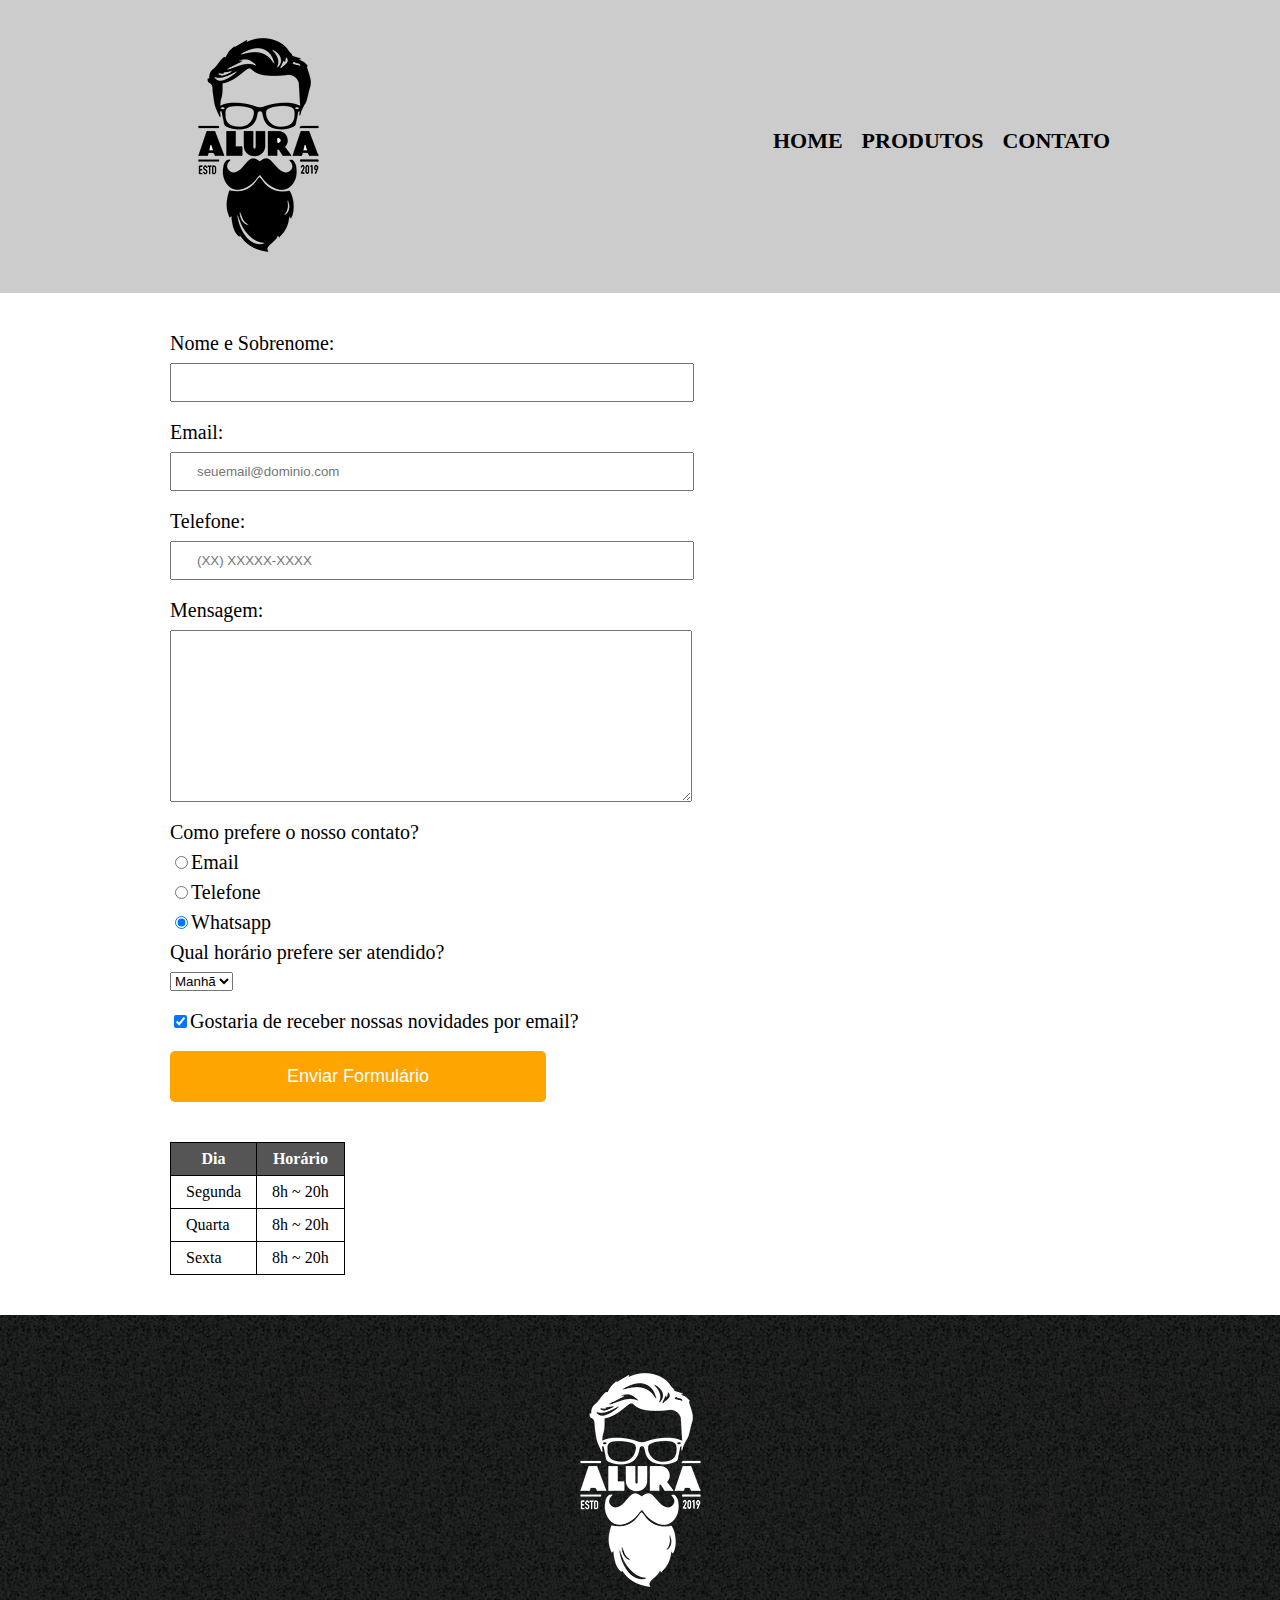
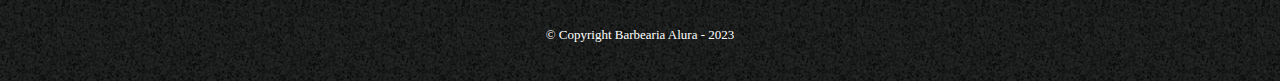
==== contato.html @ e34a1e14 "finalizando parte 3" ====
<!DOCTYPE html>
<html lang="en">
  <head>
    <meta charset="UTF-8">
    <title>Contato - Barbearia Alura</title>
    <link rel="stylesheet" href="reset.css">
    <link rel="stylesheet" href="style.css">
  </head>
  <body>
    <header>
      <div class="caixa">
        <h1><img src="imagens/logo.png" alt="Logo da Barbearia Alura"></h1>
        <nav>
        <ul>
          <li><a href="index.html">Home</a></li>
          <li><a href="produtos.html">Produtos</a></li>
          <li><a href="contato.html">Contato</a></li>
        </ul>
        </nav>
      </div>
    </header>

    <main>
      <form>
        <label for="nomesobrenome">Nome e Sobrenome:</label>
        <input type="text" id="nomesobrenome" class="input-padrao" required>

        <label for="email">Email:</label>
        <input type="email" id="email" class="input-padrao" required placeholder="seuemail@dominio.com">

        <label for="telefone">Telefone:</label>
        <input type="tel" id="telefone" class="input-padrao" required
        placeholder="(XX) XXXXX-XXXX">

        <label for="mensagem">Mensagem:</label>
        <textarea name="" id="mensagem" cols="70" rows="10" class="input-padrao" required></textarea>

      <fieldset>
        <legend>Como prefere o nosso contato?</legend>
        <label for="radio-email"><input type="radio" name="contato" value="email" id="radio-email">Email</label>
        
        <label for="radio-telefone"><input type="radio" name="contato" value="telefone" id="radio-telefone">Telefone</label>
        
        <label for="radio-whatsapp"><input type="radio" name="contato" value="whatsapp" id="radio-whatsapp" checked>Whatsapp</label>
      </fieldset>
    
      <fieldset>
      <legend>Qual horário prefere ser atendido?</legend>
      <select name="" id="">
        <option value="">Manhã</option>
        <option value="">Tarde</option>
        <option value="">Noite</option>
      </select>
      </fieldset>

      <label class="checkbox"><input type="checkbox" checked>Gostaria de receber nossas novidades por email?</label>

      <input type="submit" value="Enviar Formulário" class="enviar">
      </form>

      <table>
        <thead>
          <tr>
            <th>Dia</th>
            <th>Horário</th>
          </tr>
      </thead>
      <tbody>
          <tr>
            <td>Segunda</td>
            <td>8h ~ 20h</td>
          </tr>
          <tr>
            <td>Quarta</td>
            <td>8h ~ 20h</td>
          </tr>
          <tr>
            <td>Sexta</td>
            <td>8h ~ 20h</td>
          </tr>
      </tbody>
      </table>
    </main>

    <footer>
      <img src="imagens/logo-branco.png" alt="Logo da Barbearia Alura">
      <p class="copyright">&copy; Copyright Barbearia Alura - 2023</p>
    </footer>
  </body>
</html>
---- style.css ----
header{
  background: #CCCCCC;
  padding: 20px 0;
}

.caixa{
  position: relative;
  width: 940px;
  margin: 0 auto;
}

nav{
  position: absolute;
  top: 110px;
  right: 0;
}

nav li{
  display: inline;
  margin: 0 0 0 15px;
}

nav a{
  text-transform: uppercase;
  color: #000000;
  font-weight: bold;
  font-size: 22px;
  text-decoration: none;
}

nav a:hover{
  color: #C7C819;
  text-decoration: underline;
}

.produtos{
  width: 940px;
  margin: 0 auto;
  padding: 50px 0;
}

.produtos li{
  display: inline-block;
  text-align: center;
  width: 30%;
  vertical-align: top;
  margin: 0 1.5%;
  padding: 30px 20px;
  box-sizing: border-box;
  border: 2px solid #000000;
  border-radius: 10px;
}

.produtos li:hover{
  color: #C7C819;

}

.produtos li:active{
  border-color: #088C19;
}

.produtos li:hover h2{
  font-size: 34px;
}

.produtos h2{
  font-size: 30px;
  font-weight: bold;
}

.produto-descricao{
  font-size: 18px;
}

.produto-preco{
  font-size: 22px;
  font-weight: bold;
  margin-top: 10px;
}

footer{
  text-align: center;
  background: url("imagens/bg.jpg");
  padding: 40px 0;
}

.copyright{
  color: #FFFFFF;
  font-size: 13px;
  margin: 20px 0 0;
}

main{
  width: 940px;
  margin: 0 auto;
}

form{
  margin: 40px 0;
}

form label, form legend{
  display:block;
  font-size: 20px;
  margin: 0 0 10px;
}

.input-padrao{
  display:block;
  margin: 0 0 20px;
  padding: 10px 25px;
  width: 50%;
}

.checkbox{
  margin: 20px 0;
}

.enviar{
  width: 40%;
  padding: 15px 0;
  background: orange;
  color: white;
  font-size: 18px;
  border: none;
  border-radius: 5px;
  transition: 1s all;
  cursor: pointer;
}

.enviar:hover{
  background: darkorange;
  transform: scale(1.2);
}

table{
  margin: 2px 0 40px;
}

thead{
  background: #555555;
  color: white;
  font-weight: bold;
}

td, th{
  border: 1px solid #000000;
  padding: 8px 15px;
}
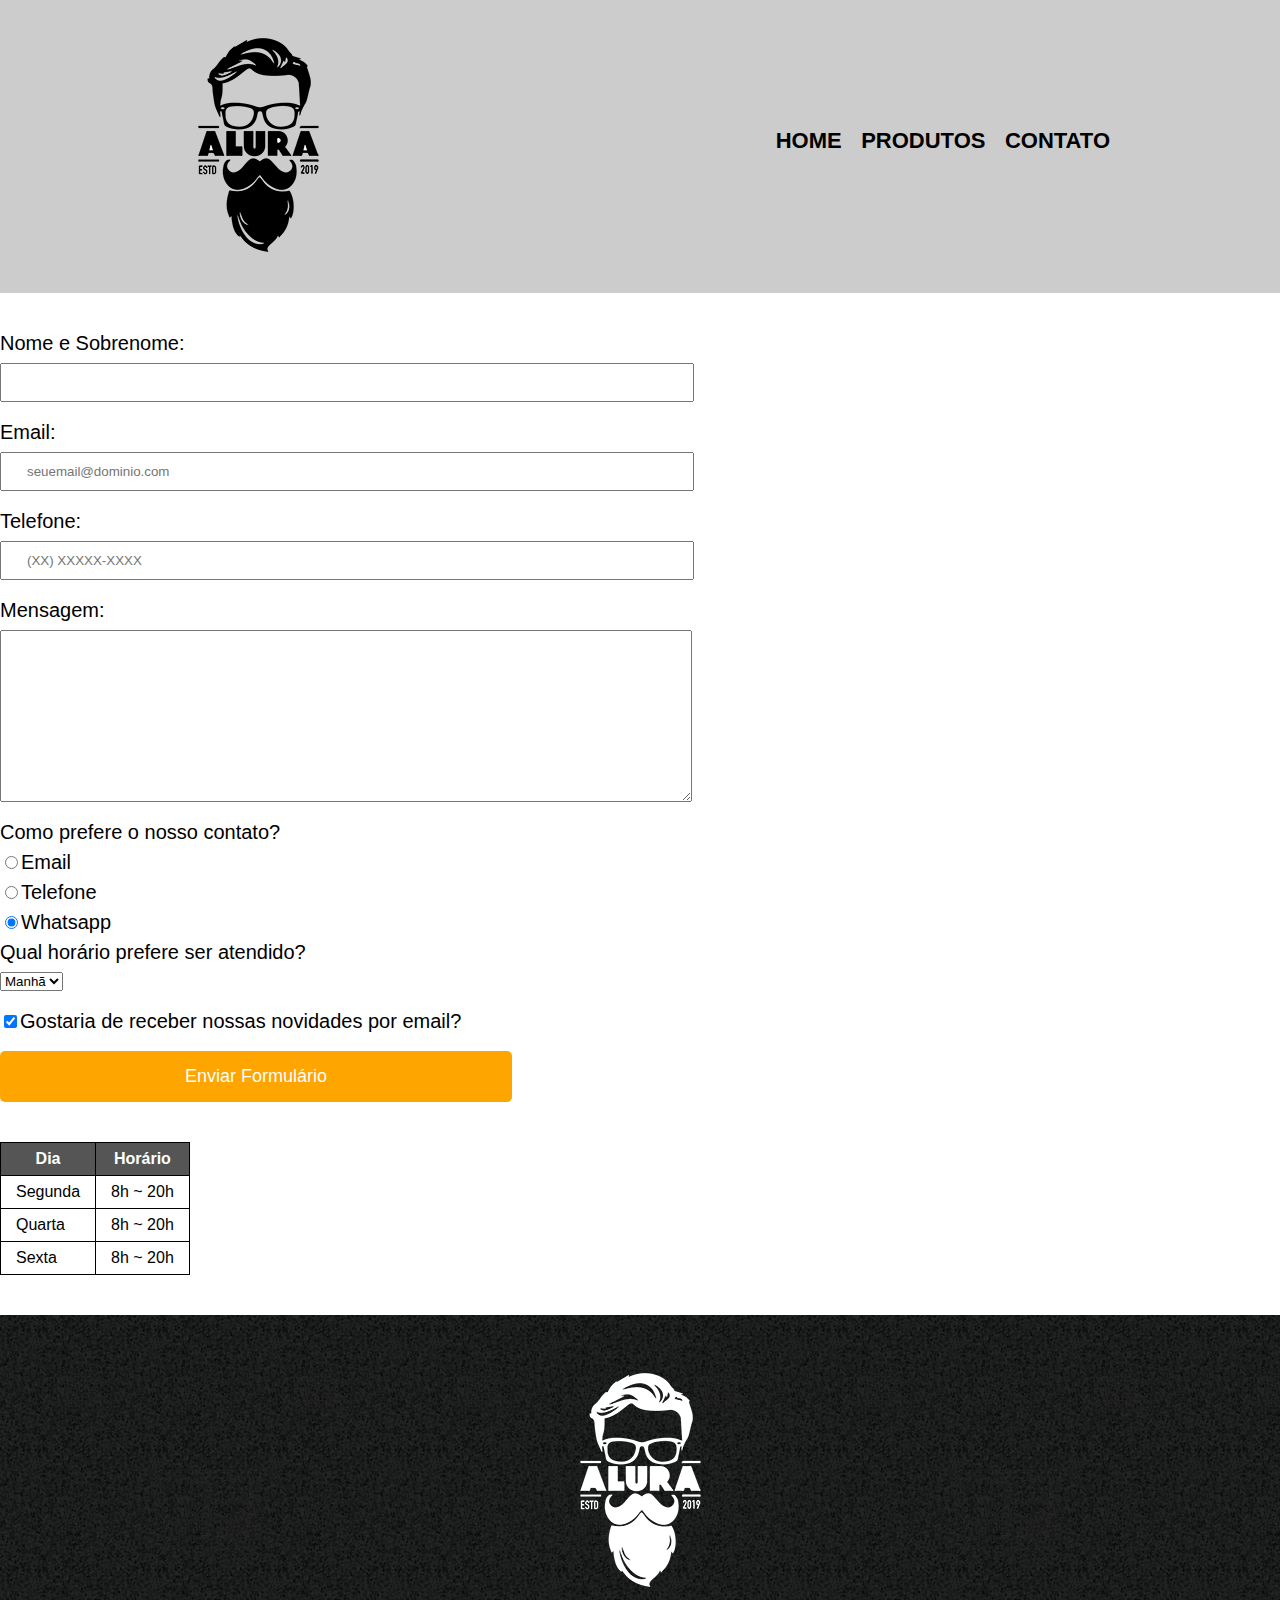
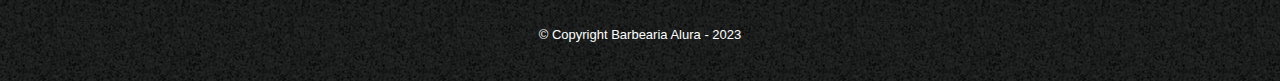
==== commit 181a91bb: "Páginas restantes adaptadas para o mobile" ====
--- a/contato.html
+++ b/contato.html
@@ -2,10 +2,12 @@
 <html lang="en">
   <head>
     <meta charset="UTF-8">
+    <meta name="viewport" content="width=device-width, initial-scale=1.0">
     <title>Contato - Barbearia Alura</title>
     <link rel="stylesheet" href="reset.css">
     <link rel="stylesheet" href="style.css">
   </head>
+  
   <body>
     <header>
       <div class="caixa">
--- a/style.css
+++ b/style.css
@@ -1,3 +1,7 @@
+body{
+  font-family: 'Montserrat', sans-serif;
+}
+
 header{
   background: #CCCCCC;
   padding: 20px 0;
@@ -92,8 +96,7 @@
 }
 
 main{
-  width: 940px;
-  margin: 0 auto;
+
 }
 
 form{
@@ -147,4 +150,131 @@
 td, th{
   border: 1px solid #000000;
   padding: 8px 15px;
+}
+
+/*css da página inicial*/
+.banner{
+  width: 100%;
+}
+
+.titulo-principal{
+  text-align: center;
+  font-size: 2em;
+  margin: 0 0 1em;
+  clear: left;
+}
+
+.principal{
+  padding: 3em 0;
+  background: #FEFEFE;
+  width: 940px;
+  margin: 0 auto;
+}
+
+.principal p{
+  margin: 0 0 1em;
+}
+
+.principal strong{
+  font-weight: bold;
+}
+
+.principal em{
+  font-style: italic;
+}
+
+.utensilios{
+  width: 120px;
+  float: left;
+  margin: 0 20px 20px 0;
+}
+
+.mapa{
+  padding: 3em 0;
+  background: linear-gradient(#FEFEFE,#888888);
+}
+
+.mapa-conteudo{
+  width: 940px;
+  margin: 0 auto; 
+}
+
+.mapa p{
+  margin: 0 0 2em;
+  text-align: center;
+}
+
+.beneficios{
+  padding: 3em 0;
+  background: #888888;
+}
+
+.conteudo-beneficios{
+  width: 640px;
+  margin: 0 auto;
+}
+
+.lista-beneficios{
+  width: 40%;
+  display: inline-block;
+  vertical-align: top;
+}
+
+.itens{
+  line-height: 1.5;
+}
+
+.itens:first-child{
+  font-weight: bold;
+}
+
+.itens:before {
+  content: "★"
+}
+
+.imagem-beneficios{
+  width: 60%;
+  opacity: 1;
+  transition: 400ms;
+  box-shadow: 10px 10px 10px #000000;
+}
+
+.imagem-beneficios:hover{
+  opacity: 0.3;
+}
+
+.video{
+  width: 560px;
+  margin: 2em auto;
+}
+
+@media screen and (max-width: 480px){
+  .caixa, .principal, .conteudo-beneficios, .mapa-conteudo, .video{
+    width: auto;
+  }
+
+  h1{
+    text-align: center;
+  }
+
+  nav{
+    position: static;
+  }
+
+  .lista-beneficios, .imagem-beneficios{
+    width: 100%;
+  }
+
+  .produtos {
+    width: auto;
+    text-align: center;
+}
+
+  .produtos li{
+    display: block;
+    position: static;
+    margin: 2em 40px;
+    padding: 20px;
+    width: auto;
+  }
 }